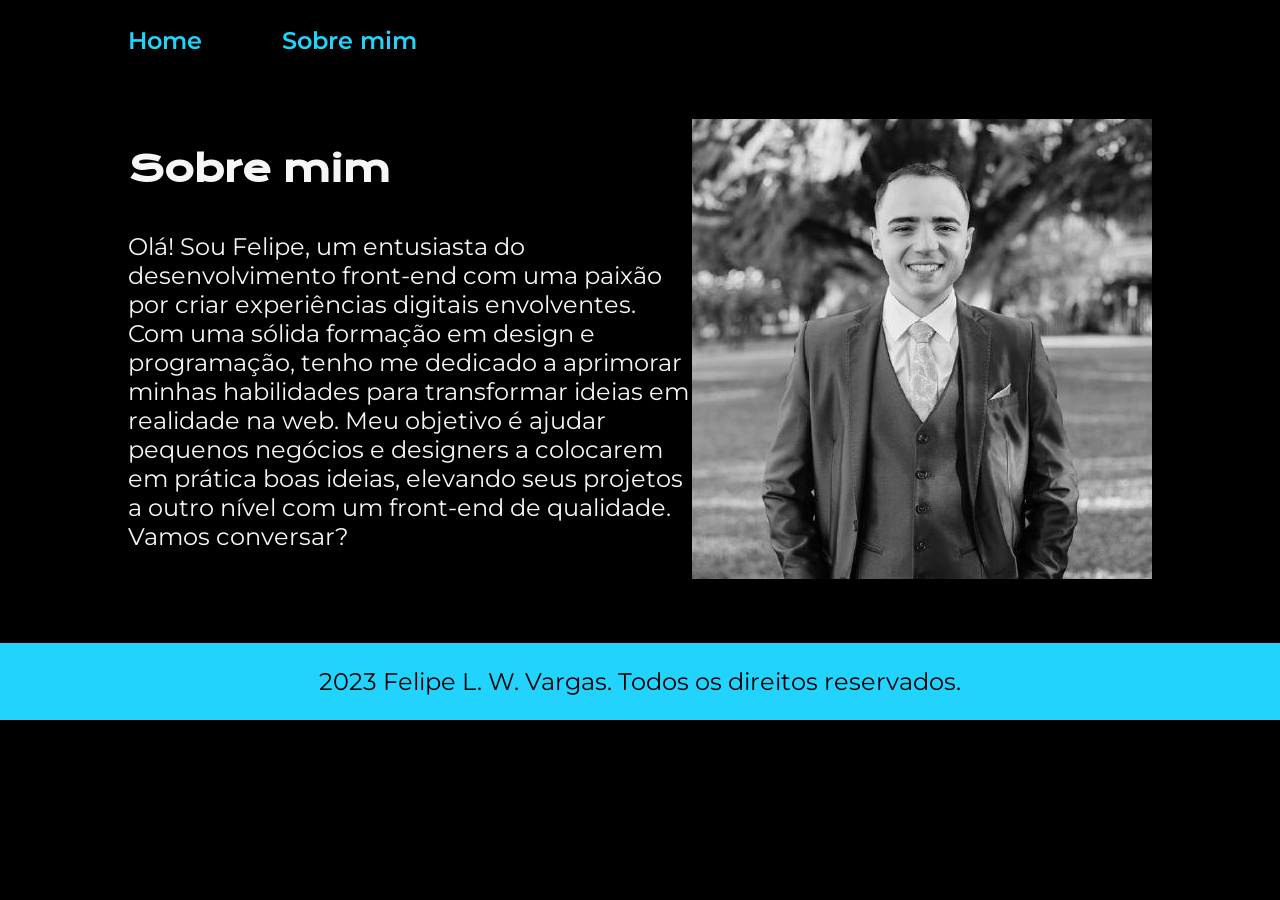
==== about.html @ 87bd94c3 "Adicionar link" ====
<!DOCTYPE html>
<html lang="pt-br">

<head>
    <meta charset="UTF-8">
    <meta name="viewport" content="width=device-width, initial-scale=1.0">
    <title>Sobre mim</title>
    <link rel="stylesheet" href="styles/styles.css">
</head>

<body>
    <header class="cabecalho">
        <nav class="cabecalho__menu">
            <a class="cabecalho__menu__link" href="index.html">Home</a>
            <a class="cabecalho__menu__link" href="about.html">Sobre mim</a>
        </nav>
    </header>

    <main class="apresentacao">
        <section class="apresentacao__conteudo">
            <h1 class="apresentacao__conteudo__titulo">Sobre mim</h1>
            <p class="apresentacao__conteudo__texto">Olá! Sou Felipe, um entusiasta do desenvolvimento front-end com uma
                paixão por criar experiências digitais envolventes. Com uma sólida formação em design e programação,
                tenho me dedicado a aprimorar minhas habilidades para transformar ideias em realidade na web. Meu
                objetivo é ajudar pequenos negócios e designers a colocarem em prática boas ideias, elevando seus
                projetos a outro nível com um front-end de qualidade. Vamos conversar?</p>
        </section>
        <img class="apresentacao__logo" src="assets/logo.png" alt="Felipe Image">
    </main>


    <footer class="rodape">
        <p class="rodape__conteudo"> 2023 Felipe L. W. Vargas. Todos os direitos reservados.</p>
    </footer>
</body>

</html>
---- styles/styles.css ----
@import url('https://fonts.googleapis.com/css2?family=Krona+One&family=Montserrat:ital,wght@0,100..900;1,100..900&display=swap');


* {
    margin: 0;
    padding: 0;
    box-sizing: border-box;
}

body {
    /* height: 100vh; */
    box-sizing: border-box;
    background-color: #000000;
    color: #F6F6F6;
}

h1 {
    color: #F6F6F6;
}

.apresentacao {
    padding: 5% 10%;
    display: flex;
    flex-direction: row;
    align-items: center;
    justify-content: space-between;
}


.apresentacao__conteudo {
    width: 615px;
    display: flex;
    flex-direction: column;
    gap: 40px;

}

.apresentacao__conteudo__titulo {
    font-size: 36px;
    font-family: "Krona One", sans-serif;
}

.apresentacao__conteudo__texto {
    font-size: 24px;
    font-family: "Montserrat", sans-serif;
}

.apresentacao__links {
    display: flex;
    justify-content: space-between;
    flex-direction: column;
    gap: 20px;
    align-items: center;
}

.apesentacao__links__link {
    /* background-color: #22D4FD; */
    display: flex;
    align-items: center;
    justify-content: center;
    gap: 16px;
    width: 378px;
    text-align: center;
    padding: 21.5px 0;
    border-radius: 8px;
    border: 2px solid #22D4FD;
    font-size: 24px;
    text-decoration: none;
    color: #F6F6F6;
    font-family: "Montserrat", sans-serif;
    font-weight: 600;

}

.apesentacao__links__link:hover {
    background-color: #272727;
    transition: 0.3s;
}

.apresentacao__links__titulo {
    font-size: 24px;
    font-family: "Krona One", sans-serif;
    font-weight: 400;
}

.titulo-destaque {
    color: #22D4FD;
}

footer {
    padding: 24px;
    background-color: #22D4FD;
}

.rodape__conteudo {
    color: #000000;
    font-family: "Montserrat", sans-serif;
    font-size: 24px;
    text-align: center;
    font-weight: 400;
}

.cabecalho {
    padding: 2% 0% 0% 10%;
    display: flex;
    justify-content: space-between;
}

.cabecalho__menu {
    display: flex;
    gap: 80px;
}

.cabecalho__menu__link {
    color: #22D4FD;
    font-family: "Montserrat", sans-serif;
    font-weight: 600;
    font-size: 24px;
    text-decoration: none;
}
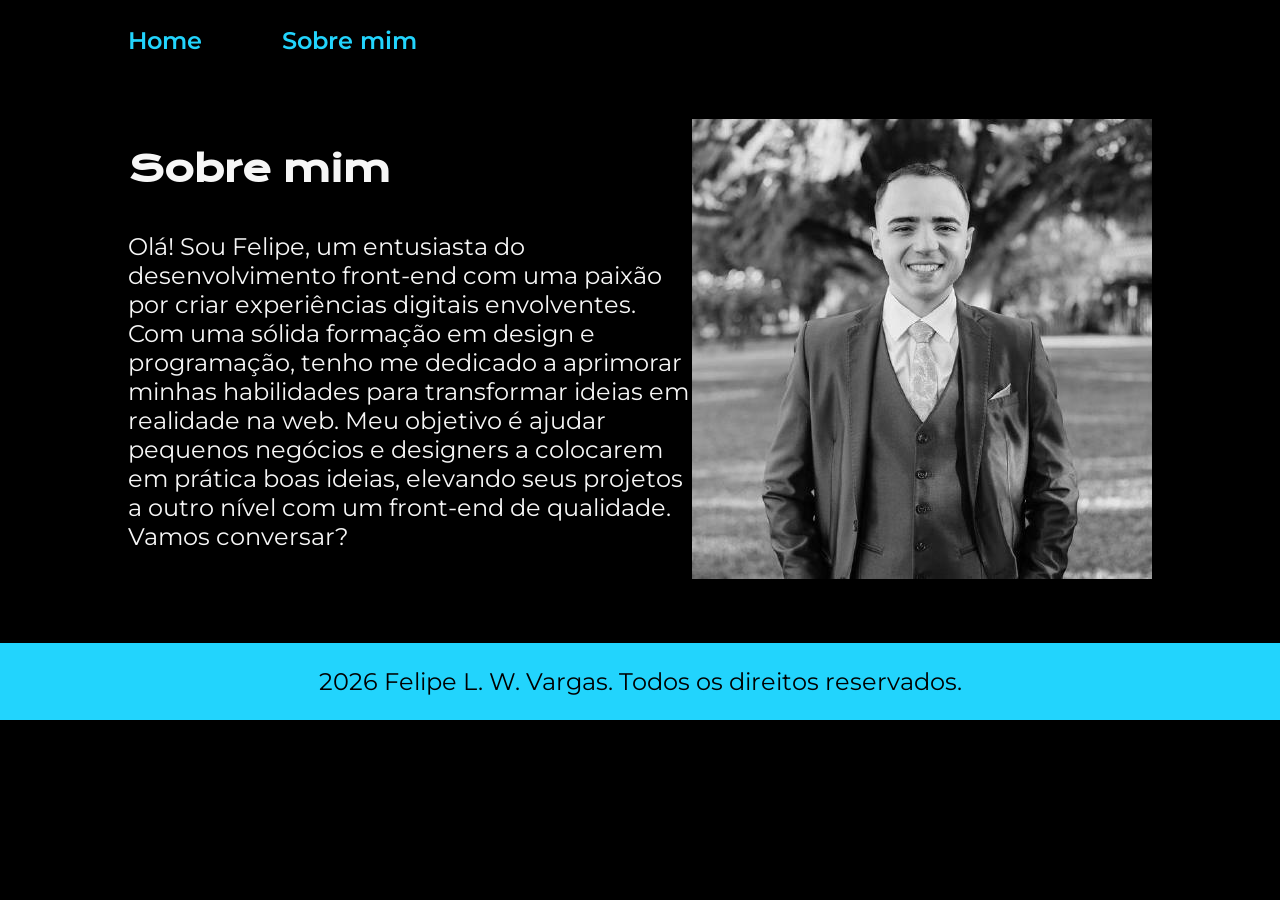
==== commit 37aff2d6: "variaveis css" ====
--- a/about.html
+++ b/about.html
@@ -30,7 +30,7 @@
 
 
     <footer class="rodape">
-        <p class="rodape__conteudo"> 2023 Felipe L. W. Vargas. Todos os direitos reservados.</p>
+        <p class="rodape__conteudo"> 2026 Felipe L. W. Vargas. Todos os direitos reservados.</p>
     </footer>
 </body>
 
--- a/styles/styles.css
+++ b/styles/styles.css
@@ -1,5 +1,14 @@
 @import url('https://fonts.googleapis.com/css2?family=Krona+One&family=Montserrat:ital,wght@0,100..900;1,100..900&display=swap');
 
+:root {
+    --cor-primaria: #000000;
+    --cor-secundaria: #F6F6F6;
+    --cor-terciaria: #22D4FD;
+    --cor-quaternaria: #272727;
+
+    --fonte-primaria: 'Krona One', sans-serif;
+    --fonte-secundaria: 'Montserrat', sans-serif;
+}
 
 * {
     margin: 0;
@@ -10,12 +19,12 @@
 body {
     /* height: 100vh; */
     box-sizing: border-box;
-    background-color: #000000;
-    color: #F6F6F6;
+    background-color: var(--cor-primaria);
+    color: var(--cor-secundaria);
 }
 
 h1 {
-    color: #F6F6F6;
+    color: var(--cor-secundaria);
 }
 
 .apresentacao {
@@ -37,12 +46,12 @@
 
 .apresentacao__conteudo__titulo {
     font-size: 36px;
-    font-family: "Krona One", sans-serif;
+    font-family: var(--fonte-primaria);
 }
 
 .apresentacao__conteudo__texto {
     font-size: 24px;
-    font-family: "Montserrat", sans-serif;
+    font-family: var(--fonte-secundaria);
 }
 
 .apresentacao__links {
@@ -63,38 +72,38 @@
     text-align: center;
     padding: 21.5px 0;
     border-radius: 8px;
-    border: 2px solid #22D4FD;
+    border: 2px solid var(--cor-terciaria);
     font-size: 24px;
     text-decoration: none;
-    color: #F6F6F6;
-    font-family: "Montserrat", sans-serif;
+    color: var(--cor-secundaria);
+    font-family: var(--fonte-secundaria);
     font-weight: 600;
 
 }
 
 .apesentacao__links__link:hover {
-    background-color: #272727;
+    background-color: var(--cor-quaternaria);
     transition: 0.3s;
 }
 
 .apresentacao__links__titulo {
     font-size: 24px;
-    font-family: "Krona One", sans-serif;
+    font-family: var(--fonte-primaria);
     font-weight: 400;
 }
 
 .titulo-destaque {
-    color: #22D4FD;
+    color: var(--cor-terciaria);
 }
 
 footer {
     padding: 24px;
-    background-color: #22D4FD;
+    background-color: var(--cor-terciaria);
 }
 
 .rodape__conteudo {
-    color: #000000;
-    font-family: "Montserrat", sans-serif;
+    color: var(--cor-primaria);
+    font-family: var(--fonte-secundaria);
     font-size: 24px;
     text-align: center;
     font-weight: 400;
@@ -112,8 +121,8 @@
 }
 
 .cabecalho__menu__link {
-    color: #22D4FD;
-    font-family: "Montserrat", sans-serif;
+    color: var(--cor-terciaria);
+    font-family: var(--fonte-secundaria);
     font-weight: 600;
     font-size: 24px;
     text-decoration: none;
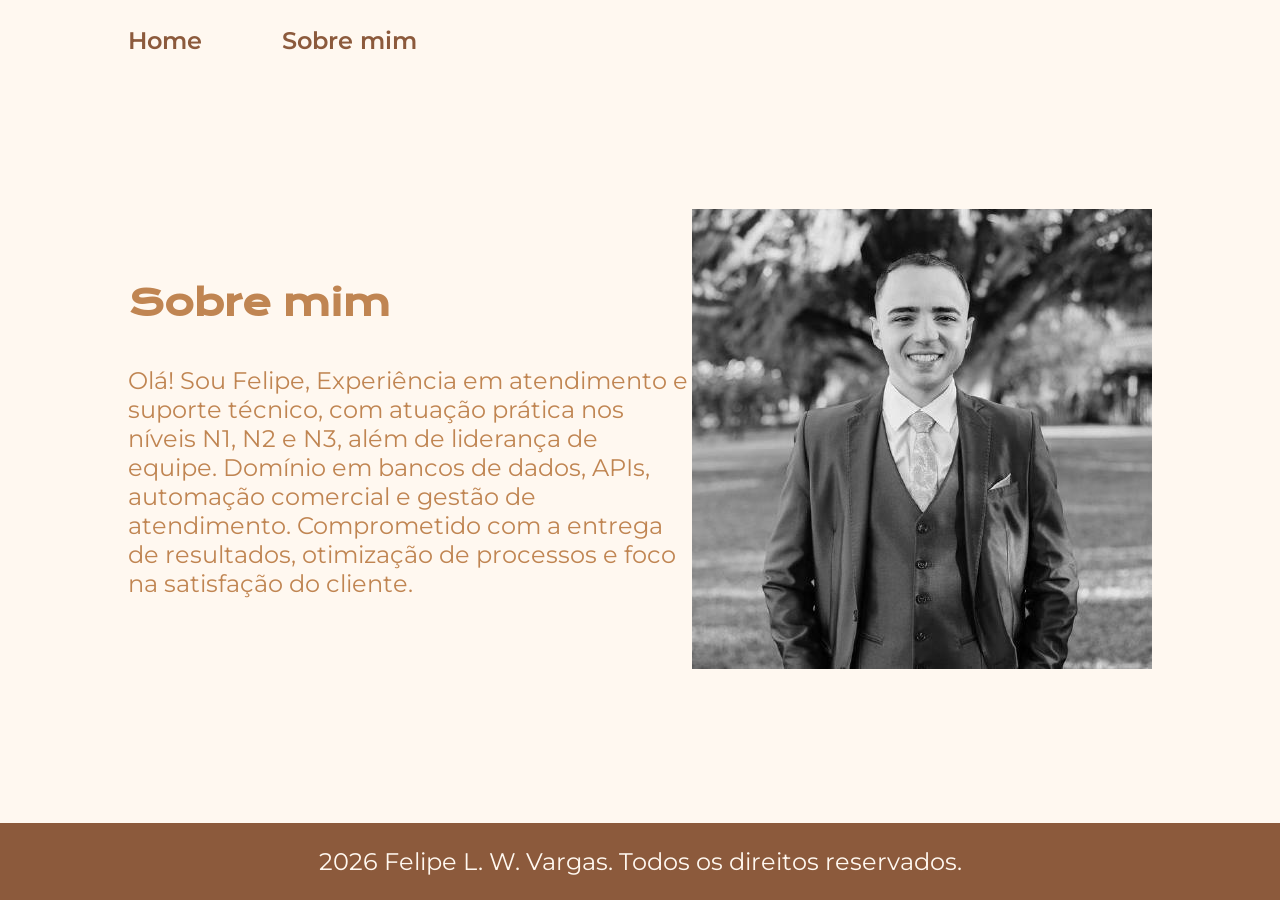
==== commit c8539fd0: "variaveis css" ====
--- a/about.html
+++ b/about.html
@@ -19,11 +19,10 @@
     <main class="apresentacao">
         <section class="apresentacao__conteudo">
             <h1 class="apresentacao__conteudo__titulo">Sobre mim</h1>
-            <p class="apresentacao__conteudo__texto">Olá! Sou Felipe, um entusiasta do desenvolvimento front-end com uma
-                paixão por criar experiências digitais envolventes. Com uma sólida formação em design e programação,
-                tenho me dedicado a aprimorar minhas habilidades para transformar ideias em realidade na web. Meu
-                objetivo é ajudar pequenos negócios e designers a colocarem em prática boas ideias, elevando seus
-                projetos a outro nível com um front-end de qualidade. Vamos conversar?</p>
+            <p class="apresentacao__conteudo__texto">Olá! Sou Felipe, Experiência em atendimento e suporte técnico, com
+                atuação prática nos níveis N1, N2 e N3, além de liderança de equipe. Domínio em bancos de dados, APIs,
+                automação comercial e gestão de atendimento.
+                Comprometido com a entrega de resultados, otimização de processos e foco na satisfação do cliente.</p>
         </section>
         <img class="apresentacao__logo" src="assets/logo.png" alt="Felipe Image">
     </main>
--- a/styles/styles.css
+++ b/styles/styles.css
@@ -1,10 +1,10 @@
 @import url('https://fonts.googleapis.com/css2?family=Krona+One&family=Montserrat:ital,wght@0,100..900;1,100..900&display=swap');
 
 :root {
-    --cor-primaria: #000000;
-    --cor-secundaria: #F6F6F6;
-    --cor-terciaria: #22D4FD;
-    --cor-quaternaria: #272727;
+    --cor-primaria: #FFF8F0;
+    --cor-secundaria: #C08552;
+    --cor-terciaria: #8C5A3C;
+    --cor-quaternaria: #4B2E2B;
 
     --fonte-primaria: 'Krona One', sans-serif;
     --fonte-secundaria: 'Montserrat', sans-serif;
@@ -16,11 +16,17 @@
     box-sizing: border-box;
 }
 
+main {
+    flex: 1;
+}
+
 body {
-    /* height: 100vh; */
-    box-sizing: border-box;
+    min-height: 100vh;
+    display: flex;
+    flex-direction: column;
     background-color: var(--cor-primaria);
     color: var(--cor-secundaria);
+
 }
 
 h1 {
@@ -62,7 +68,7 @@
     align-items: center;
 }
 
-.apesentacao__links__link {
+.apresentacao__links__link {
     /* background-color: #22D4FD; */
     display: flex;
     align-items: center;
@@ -81,7 +87,7 @@
 
 }
 
-.apesentacao__links__link:hover {
+.apresentacao__links__link:hover {
     background-color: var(--cor-quaternaria);
     transition: 0.3s;
 }
@@ -96,7 +102,7 @@
     color: var(--cor-terciaria);
 }
 
-footer {
+.rodape {
     padding: 24px;
     background-color: var(--cor-terciaria);
 }
